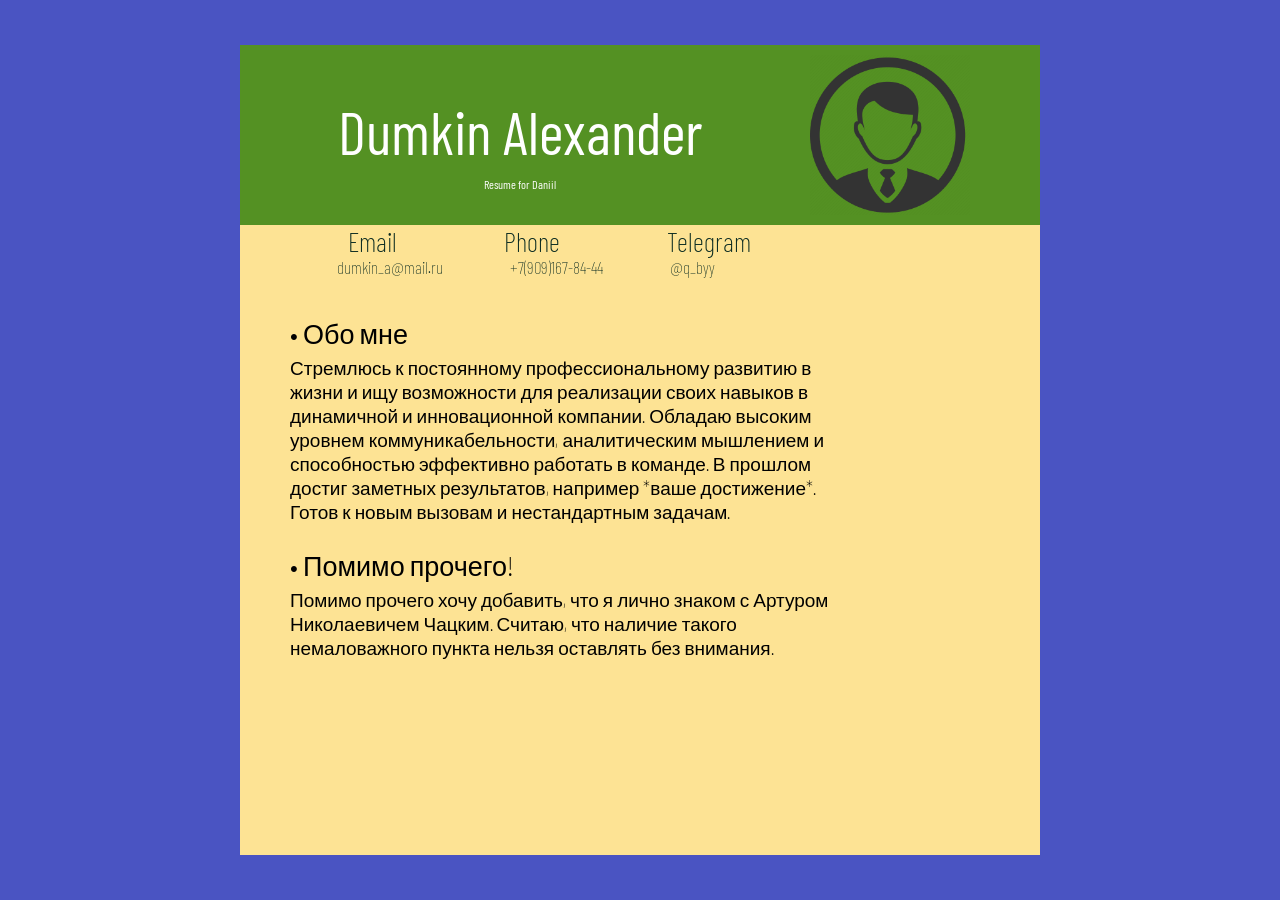
==== index.html @ 77e77ed6 "Резюме" ====
<!DOCTYPE html>
<html lang="en">
<head>
    <meta charset="UTF-8">
    <link rel="stylesheet", href="style.css">
    <meta name="viewport" content="width=device-width, initial-scale=1.0">
    <link rel="preconnect" href="https://fonts.googleapis.com">
    <link rel="preconnect" href="https://fonts.gstatic.com" crossorigin>
    <link href="https://fonts.googleapis.com/css2?family=Barlow+Condensed:wght@100;200;300;400;500&display=swap" rel="stylesheet">

    <title>Резюме</title>
</head>
<!DOCTYPE html>
<html>
<body>  
    <div class="paper" >
        <div class="header">   
            <div class="header-container">
                    <div class="FIO">Dumkin Alexander</div>
                    <div class="underFIO">Resume for Daniil</div>
                    <img class="mainPhoto" src="mainPhoto.jpg" alt="Фото профиля">
            </div>
        </div>

        <div class="contact">
                <div class="nav">
                    <a class="nav-item" href="@">Email</a>
                    <a class="nav-item">Phone</a>
                    <a class="nav-item" href="http://t.me/q_byy">Telegram</a>
                </div>  
                <div class="nav">
                    <a class="nav-item-small">dumkin_a@mail.ru</a>
                    <a class="nav-item-small">+7(909)167-84-44</a>
                    <a class="nav-item-small">@q_byy</a>
                </div>   
        </div>
        <div class="about">• Обо мне</div>
        <div class="aboutText">Стремлюсь к постоянному профессиональному развитию в жизни и ищу возможности для реализации своих навыков в динамичной и инновационной компании. Обладаю высоким уровнем коммуникабельности, аналитическим мышлением и способностью эффективно работать в команде. В прошлом достиг заметных результатов, например *ваше достижение*. Готов к новым вызовам и нестандартным задачам.</div>
        <div class="more">• Помимо прочего!</div>
        <div class="moreText">Помимо прочего хочу добавить, что я лично знаком с Артуром Николаевичем Чацким. Считаю, что наличие такого немаловажного пункта нельзя оставлять без внимания. </div>


        
    </div>
</body>
</html>
---- style.css ----
body {
    margin: 0;
    background: #4a54c2; 
    display: flex;
    justify-content: center;
    align-items: center;
    min-height: 100vh;
    font-family: "Barlow Condensed", sans-serif;
    font-weight: 400;
    font-style: normal;
}
.paper {
    width: 80%; /* Ширина листа */
    max-width: 800px; /* Максимальная ширина */
    min-height: 90vh; /* Высота по содержимому */
    background: #fde394; /* Бежевый цвет бумаги */
    /* padding: 40px 50px; Внутренние отступы */
    position: relative;
}
.header-container{
    background-color: rgb(84, 145, 35);
    width: 100%;
    height: 100%;
}
.mainPhoto{
    display: grid;
    padding: 10px;
    width: 160px;
    /* width: 220px; */
    /* grid-template-columns: 1fr auto;  */
    align-items: center;    
}
.FIO{
    color: white;
    float: left; /* Текст прижат к левому краю */
    font-size: 60px;
    width: 70%;
    margin: 50px 0px 0px 0px;
    text-align: center;
}
.underFIO{
    color: white;
    float: left; /* Текст прижат к левому краю */
    font-size: 12px;
    width: 70%;
    margin: 10px 0px 0px 0px;
    text-align: center;
}
.nav{
    /* text-align: center; x` */
    margin-left: 7%;
}
.nav-item{
    text-align: center;
    font-size: 27px;
    color: rgb(11, 43, 33);
    text-decoration: none;
    font-weight: 200;
    margin: 52px;
    margin-bottom: 1px;
}
.nav-item-small{
    /* text-align: center; */
    font-size: 17px;
    color: rgb(11, 43, 33);
    text-decoration: none;
    font-weight: 100;
    margin: 3%;
    padding: 0px 0px 12px 19px;
}




.about{
    font-family: "Barlow Condensed", sans-serif;
    margin-left: 50px;
    font-size: 27px;
    font-weight: 200;
    padding-top: 5%;
}

.aboutText{
    padding: 5px 190px 5px 50px;
    font-weight: 100;
    font-size: 19px;
}

.more{
    font-family: "Barlow Condensed", sans-serif;
    margin-left: 50px;
    font-size: 27px;
    font-weight: 200;
    padding-top: 20px;
}

.moreText{
    padding: 5px 190px 5px 50px;
    font-weight: 100;
    font-size: 19px;
}
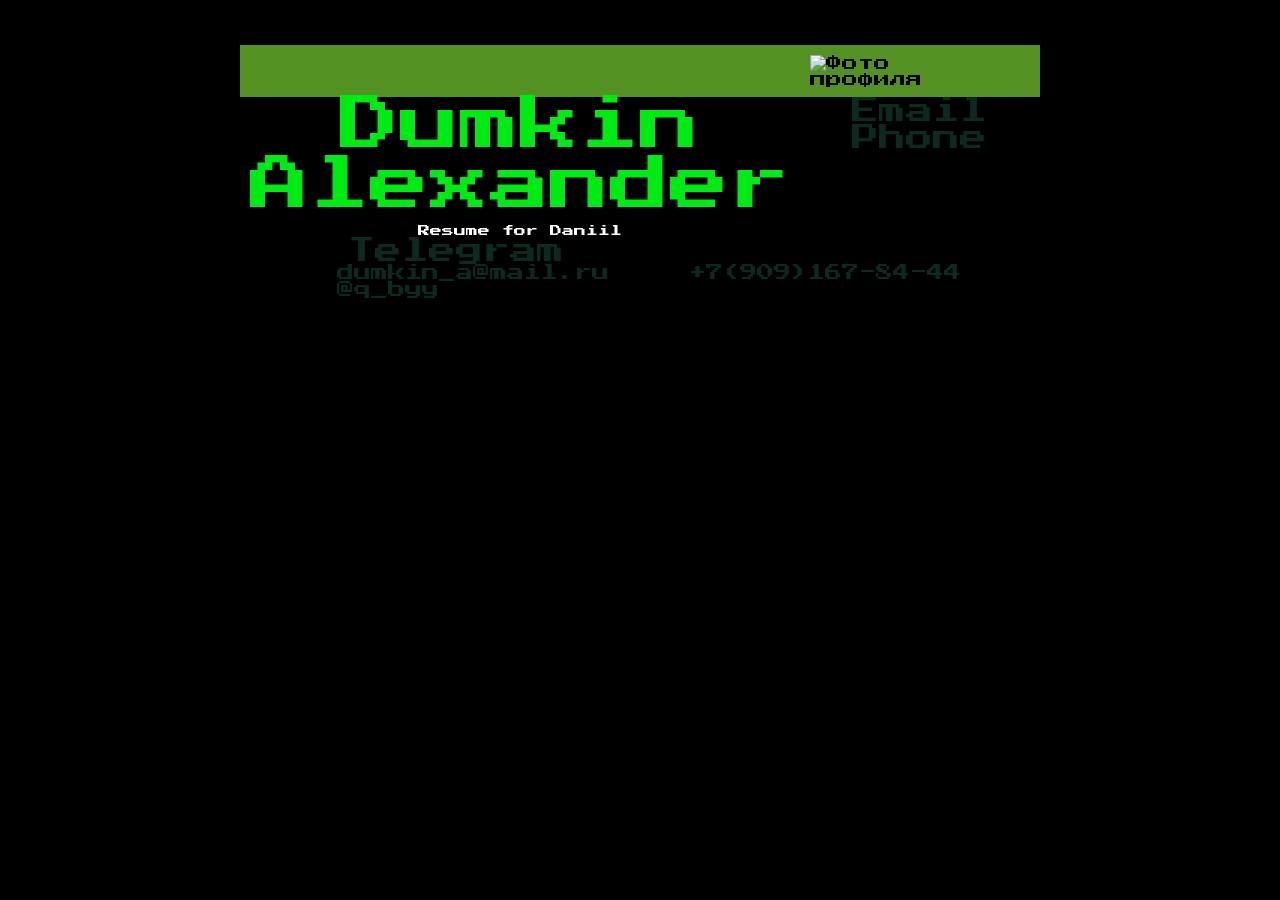
==== commit 9ecbc540: "первая попытка" ====
--- a/index.html
+++ b/index.html
@@ -4,10 +4,12 @@
     <meta charset="UTF-8">
     <link rel="stylesheet", href="style.css">
     <meta name="viewport" content="width=device-width, initial-scale=1.0">
+    <!-- <link rel="preconnect" href="https://fonts.googleapis.com"> -->
+    <!-- <link rel="preconnect" href="https://fonts.gstatic.com" crossorigin> -->
+    <!-- <link href="https://fonts.googleapis.com/css2?family=Barlow+Condensed:wght@100;200;300;400;500&display=swap" rel="stylesheet"> -->
     <link rel="preconnect" href="https://fonts.googleapis.com">
     <link rel="preconnect" href="https://fonts.gstatic.com" crossorigin>
-    <link href="https://fonts.googleapis.com/css2?family=Barlow+Condensed:wght@100;200;300;400;500&display=swap" rel="stylesheet">
-
+    <link href="https://fonts.googleapis.com/css2?family=Barlow+Condensed:wght@400;500&family=Press+Start+2P&display=swap" rel="stylesheet">
     <title>Резюме</title>
 </head>
 <!DOCTYPE html>
--- a/style.css
+++ b/style.css
@@ -1,19 +1,24 @@
 body {
     margin: 0;
-    background: #4a54c2; 
+    background: #000000; 
     display: flex;
     justify-content: center;
     align-items: center;
     min-height: 100vh;
-    font-family: "Barlow Condensed", sans-serif;
+    /* font-family: "Barlow Condensed", sans-serif;
+    font-weight: 400;
+    font-style: normal; */
+
+    font-family: "Press Start 2P", system-ui;
     font-weight: 400;
     font-style: normal;
+    
 }
 .paper {
     width: 80%; /* Ширина листа */
     max-width: 800px; /* Максимальная ширина */
     min-height: 90vh; /* Высота по содержимому */
-    background: #fde394; /* Бежевый цвет бумаги */
+    background: #000000; /* Бежевый цвет бумаги */
     /* padding: 40px 50px; Внутренние отступы */
     position: relative;
 }
@@ -31,12 +36,15 @@
     align-items: center;    
 }
 .FIO{
-    color: white;
+    color: rgb(0, 235, 20);
     float: left; /* Текст прижат к левому краю */
     font-size: 60px;
     width: 70%;
     margin: 50px 0px 0px 0px;
     text-align: center;
+    font-family: "Press Start 2P", system-ui;
+    font-weight: 400;
+    font-style: normal;
 }
 .underFIO{
     color: white;
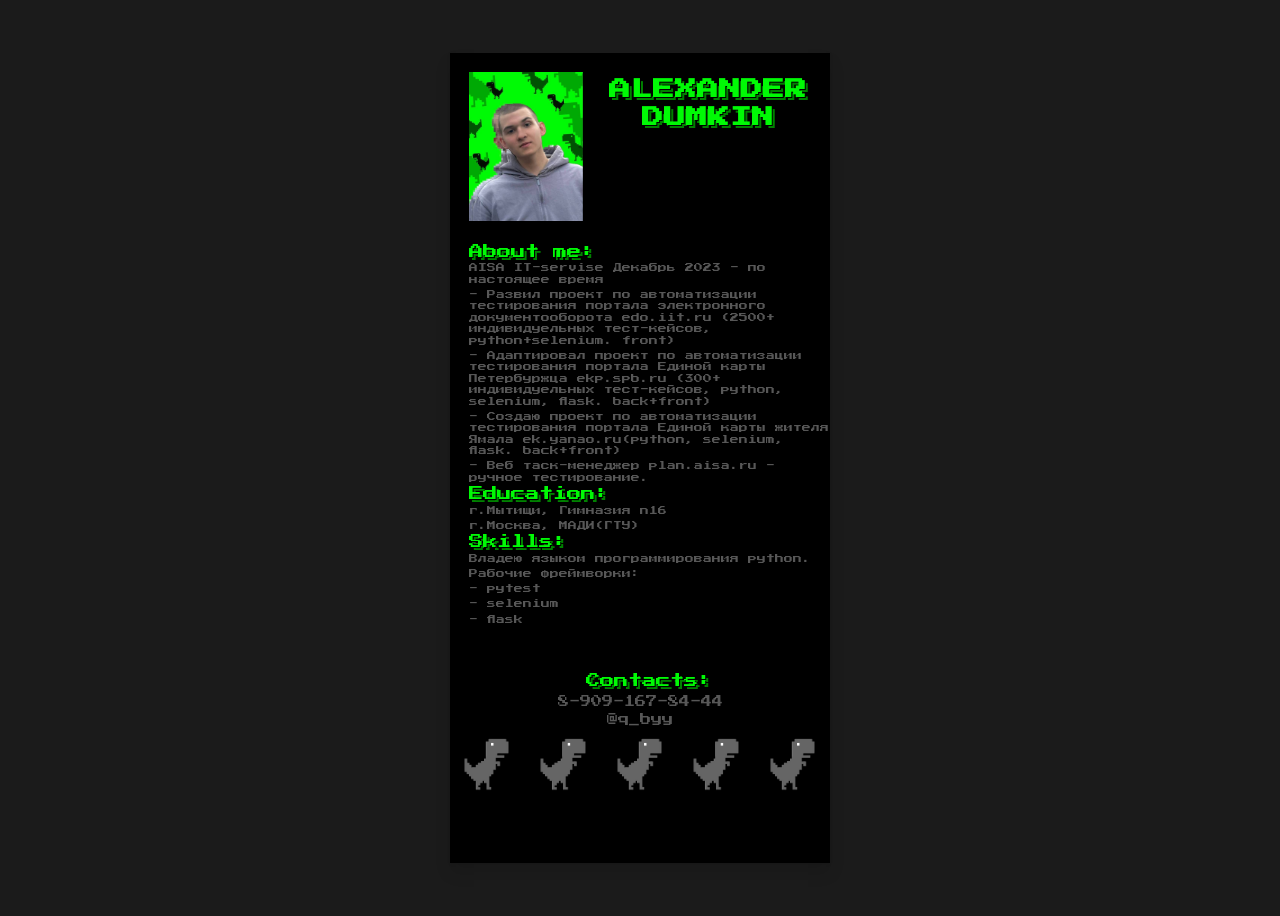
==== commit c43422c4: "rename" ====
--- a/index.html
+++ b/index.html
@@ -2,47 +2,49 @@
 <html lang="en">
 <head>
     <meta charset="UTF-8">
-    <link rel="stylesheet", href="style.css">
+    <link rel="stylesheet", href="stylesV2.css">
     <meta name="viewport" content="width=device-width, initial-scale=1.0">
-    <!-- <link rel="preconnect" href="https://fonts.googleapis.com"> -->
-    <!-- <link rel="preconnect" href="https://fonts.gstatic.com" crossorigin> -->
-    <!-- <link href="https://fonts.googleapis.com/css2?family=Barlow+Condensed:wght@100;200;300;400;500&display=swap" rel="stylesheet"> -->
     <link rel="preconnect" href="https://fonts.googleapis.com">
     <link rel="preconnect" href="https://fonts.gstatic.com" crossorigin>
     <link href="https://fonts.googleapis.com/css2?family=Barlow+Condensed:wght@400;500&family=Press+Start+2P&display=swap" rel="stylesheet">
-    <title>Резюме</title>
+    <title>РезюмеV2</title>
 </head>
-<!DOCTYPE html>
-<html>
-<body>  
+<body>
     <div class="paper" >
-        <div class="header">   
-            <div class="header-container">
-                    <div class="FIO">Dumkin Alexander</div>
-                    <div class="underFIO">Resume for Daniil</div>
-                    <img class="mainPhoto" src="mainPhoto.jpg" alt="Фото профиля">
+          <div class="container">
+              <img src="../images/mainPhoto.jpg" alt="Фото">
+              <div class="text">
+                <h2>ALEXANDER DUMKIN</h2>
             </div>
-        </div>
+          </div>
+          <div class="aboutMe">About me:</div>
+          <div class="text">AISA IT-servise Декабрь 2023 - по настоящее время</div>
+          <div class="text">- Развил проект по автоматизации тестирования портала электронного документооборота edo.iit.ru (2500+ индивидуельных тест-кейсов, python+selenium. front)</div>
+          <div class="text">- Адаптировал проект по автоматизации тестирования портала Единой карты Петербуржца ekp.spb.ru (300+ индивидуельных тест-кейсов, python, selenium, flask. back+front)</div>
+          <div class="text">- Создаю проект по автоматизации тестирования портала Единой карты жителя Ямала ek.yanao.ru(python, selenium, flask. back+front)</div>
+          <div class="text">- Веб таск-менеджер plan.aisa.ru - ручное тестирование. </div>
+          <div class="aboutMe">Education:</div>
+          <div class="text">г.Мытищи, Гимназия n16</div>
+          <div class="text">г.Москва, МАДИ(ГТУ)</div>
+          <div class="aboutMe">Skills:</div>
+          <div class="text">Владею языком программирования python. </div>
+          <div class="text">Рабочие фреймворки:</div>
+          <div class="text">- pytest</div>
+          <div class="text">- selenium</div>
+          <div class="text">- flask</div>
 
-        <div class="contact">
-                <div class="nav">
-                    <a class="nav-item" href="@">Email</a>
-                    <a class="nav-item">Phone</a>
-                    <a class="nav-item" href="http://t.me/q_byy">Telegram</a>
-                </div>  
-                <div class="nav">
-                    <a class="nav-item-small">dumkin_a@mail.ru</a>
-                    <a class="nav-item-small">+7(909)167-84-44</a>
-                    <a class="nav-item-small">@q_byy</a>
-                </div>   
-        </div>
-        <div class="about">• Обо мне</div>
-        <div class="aboutText">Стремлюсь к постоянному профессиональному развитию в жизни и ищу возможности для реализации своих навыков в динамичной и инновационной компании. Обладаю высоким уровнем коммуникабельности, аналитическим мышлением и способностью эффективно работать в команде. В прошлом достиг заметных результатов, например *ваше достижение*. Готов к новым вызовам и нестандартным задачам.</div>
-        <div class="more">• Помимо прочего!</div>
-        <div class="moreText">Помимо прочего хочу добавить, что я лично знаком с Артуром Николаевичем Чацким. Считаю, что наличие такого немаловажного пункта нельзя оставлять без внимания. </div>
+          <div class="contacts">Contacts:</div>
+          <div class="contacts-text">8-909-167-84-44</div>
+          <div class="contacts-text">@q_byy</div>
+          <div class="dino-container">
+            <img src="../images/dino.png" alt="Динозаврики">
+            <img src="../images/dino.png" alt="Динозаврики">
+            <img src="../images/dino.png" alt="Динозаврики">
+            <img src="../images/dino.png" alt="Динозаврики">
+            <img src="../images/dino.png" alt="Динозаврики">
+          </div>
+    </div>
+</body>
+</html>
 
 
-        
-    </div>
-</body>
-</html>
--- a/stylesV2.css
+++ b/stylesV2.css
@@ -0,0 +1,96 @@
+.paper {
+            width: 30%;
+            height: 90%;
+            background: rgb(0, 0, 0);
+            box-shadow: 
+                0 1px 3px rgba(0,0,0,0.1), /* Тень от листа */
+                0 10px 15px rgba(0,0,0,0.1); /* Тень под листом */
+            position: relative;
+        }
+body {
+            background: #1b1b1b; /* Цвет стола */
+            display: flex;
+            justify-content: center;
+            align-items: center;
+            height: 100vh;
+            font-family: Arial;
+        }
+
+.container {
+            display: flex;
+            gap: 0; /* расстояние между картинкой и текстом */
+            margin-bottom: 20px; /* отступ от следующего блока */
+        }
+
+.container img {
+            width: 30%;
+            padding-left: 5%;
+            padding-top: 5%;
+        }
+
+.container .text {
+            font-size: 90%;
+            font-family: "Press Start 2P", system-ui;
+            line-height: 1.3;
+            text-shadow: 1px 1px black, 3px 3px green;
+            color: #00fa05;
+            text-align:center;
+            padding-left: 1%;
+            padding-top: 1%;
+        }
+
+.aboutMe {
+            font-size: 90%;
+            font-family: "Press Start 2P", system-ui;
+            text-shadow: 1px 1px black, 3px 3px green;
+            color: #00fa05;
+            text-align:left;
+            padding-left: 5%;
+            padding-top: 1%;
+        }
+
+.text {
+            font-size: 55%;
+            font-family: "Press Start 2P", system-ui;
+            color: #575757;
+            text-align:left;
+            padding-left: 5%;
+            padding-top: 1%;
+            line-height: 1.3;
+      }
+
+.contacts{
+            font-size: 90%;
+            font-family: "Press Start 2P", system-ui;
+            text-shadow: 1px 1px black, 3px 3px green;
+            color: #00fa05;
+            text-align: center;
+            padding-left: 5%;
+            padding-top: 13%;
+}
+
+.contacts-text{
+            font-size: 70%;
+            font-family: "Press Start 2P", system-ui;
+            color: #575757;
+            text-align: center;
+            padding-top: 2%;
+
+}
+
+
+
+.dino-container img{
+  display: flex;
+  object-position: bottom
+}
+
+.dino-container img{
+  width: 13%;
+  display: inline-block;
+  padding-top: 2%;
+  /* padding-left: 5%; */
+  margin-left: 3%;
+  margin-right: 3%;
+}
+
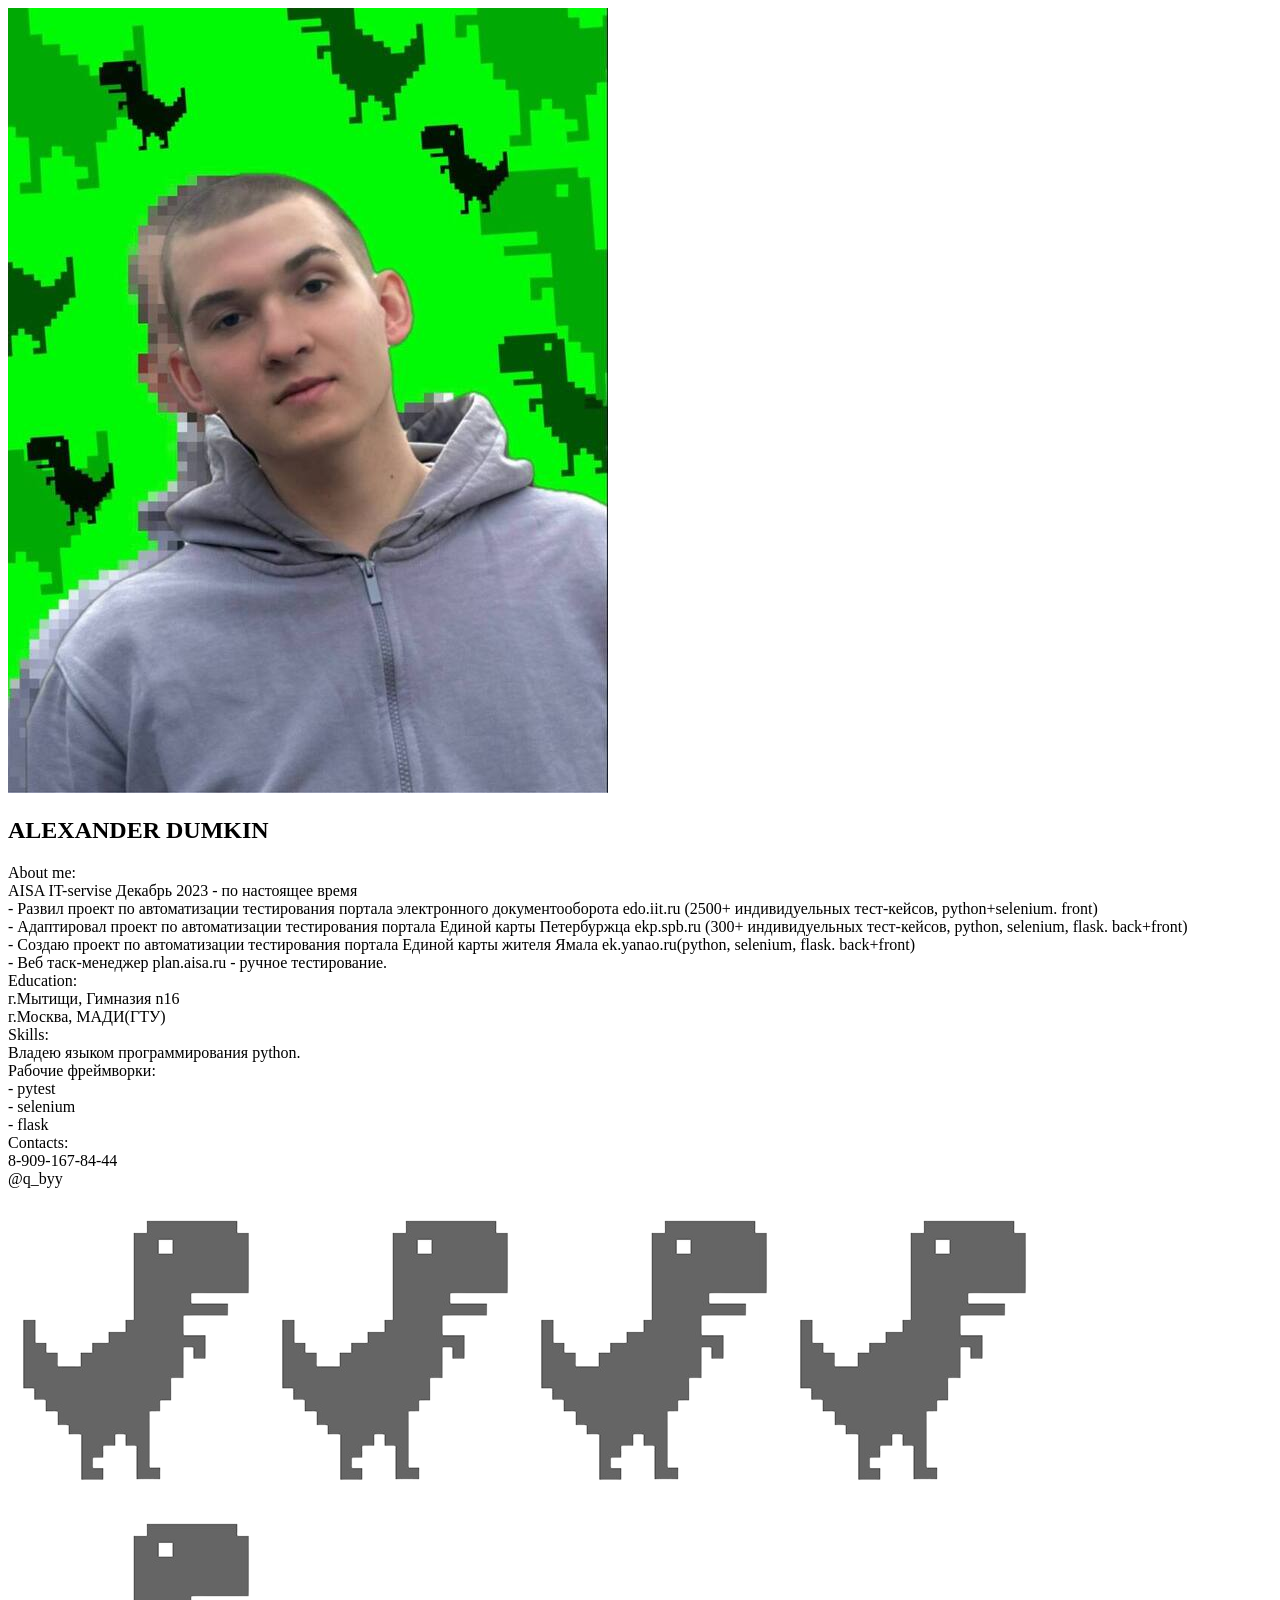
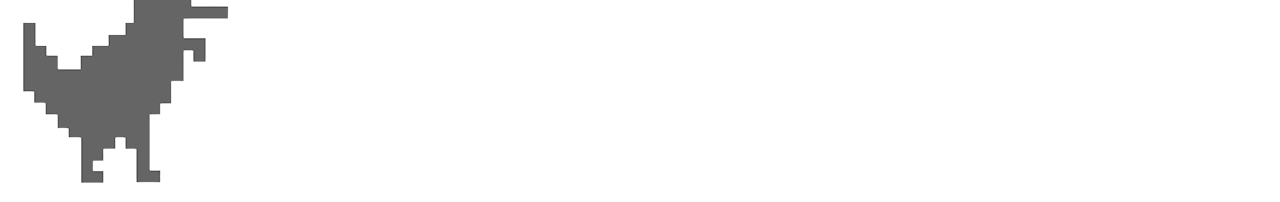
==== commit 98e49731: "Update index.html" ====
--- a/index.html
+++ b/index.html
@@ -2,7 +2,7 @@
 <html lang="en">
 <head>
     <meta charset="UTF-8">
-    <link rel="stylesheet", href="stylesV2.css">
+    <link rel="stylesheet", href="styles.css">
     <meta name="viewport" content="width=device-width, initial-scale=1.0">
     <link rel="preconnect" href="https://fonts.googleapis.com">
     <link rel="preconnect" href="https://fonts.gstatic.com" crossorigin>
@@ -12,7 +12,7 @@
 <body>
     <div class="paper" >
           <div class="container">
-              <img src="../images/mainPhoto.jpg" alt="Фото">
+              <img src="images/mainPhoto.jpg" alt="Фото">
               <div class="text">
                 <h2>ALEXANDER DUMKIN</h2>
             </div>
@@ -37,11 +37,11 @@
           <div class="contacts-text">8-909-167-84-44</div>
           <div class="contacts-text">@q_byy</div>
           <div class="dino-container">
-            <img src="../images/dino.png" alt="Динозаврики">
-            <img src="../images/dino.png" alt="Динозаврики">
-            <img src="../images/dino.png" alt="Динозаврики">
-            <img src="../images/dino.png" alt="Динозаврики">
-            <img src="../images/dino.png" alt="Динозаврики">
+            <img src="images/dino.png" alt="Динозаврики">
+            <img src="images/dino.png" alt="Динозаврики">
+            <img src="images/dino.png" alt="Динозаврики">
+            <img src="images/dino.png" alt="Динозаврики">
+            <img src="images/dino.png" alt="Динозаврики">
           </div>
     </div>
 </body>
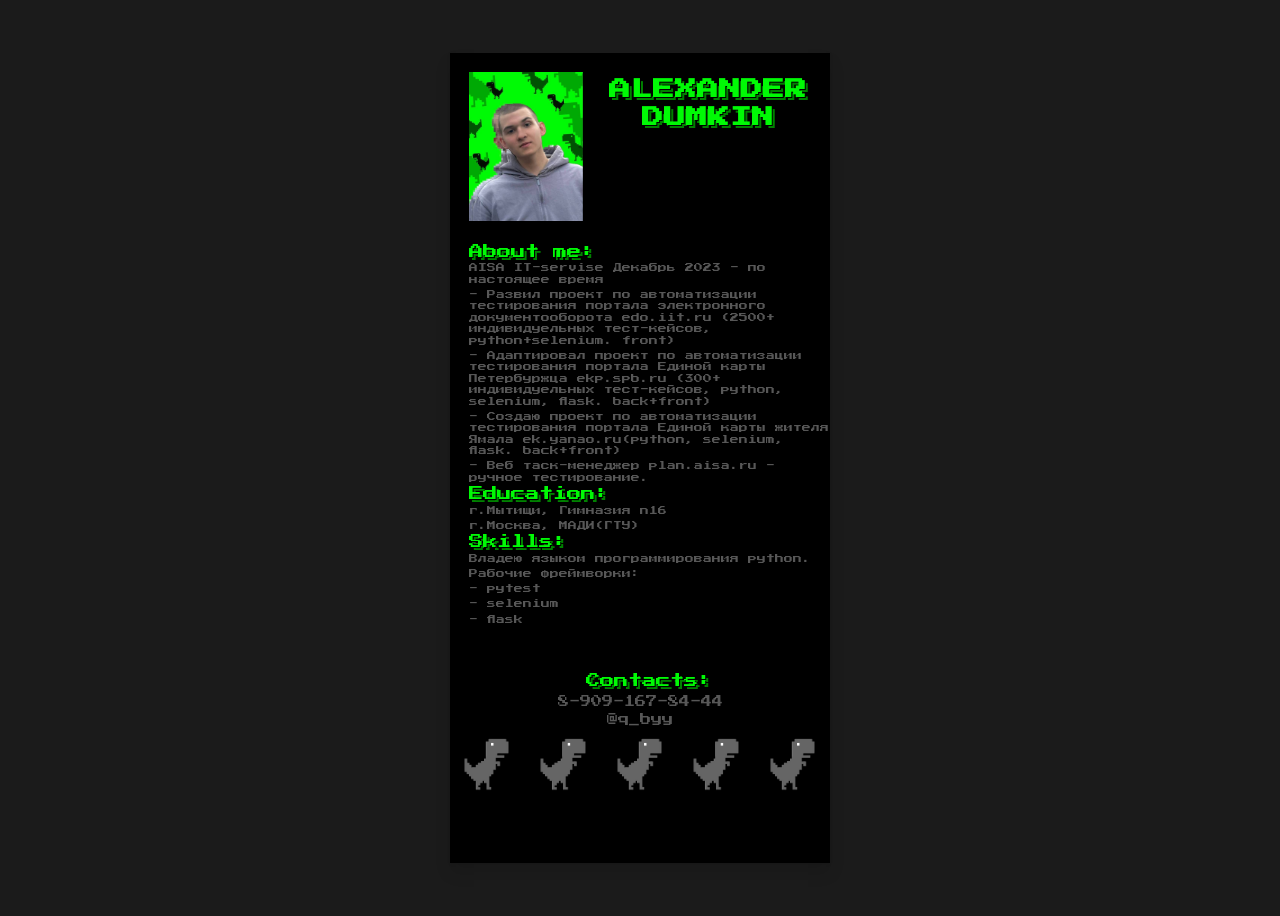
==== commit 93ef831e: "Update index.html" ====
--- a/index.html
+++ b/index.html
@@ -2,7 +2,7 @@
 <html lang="en">
 <head>
     <meta charset="UTF-8">
-    <link rel="stylesheet", href="styles.css">
+    <link rel="stylesheet", href="style.css">
     <meta name="viewport" content="width=device-width, initial-scale=1.0">
     <link rel="preconnect" href="https://fonts.googleapis.com">
     <link rel="preconnect" href="https://fonts.gstatic.com" crossorigin>
--- a/style.css
+++ b/style.css
@@ -0,0 +1,96 @@
+.paper {
+            width: 30%;
+            height: 90%;
+            background: rgb(0, 0, 0);
+            box-shadow: 
+                0 1px 3px rgba(0,0,0,0.1), /* Тень от листа */
+                0 10px 15px rgba(0,0,0,0.1); /* Тень под листом */
+            position: relative;
+        }
+body {
+            background: #1b1b1b; /* Цвет стола */
+            display: flex;
+            justify-content: center;
+            align-items: center;
+            height: 100vh;
+            font-family: Arial;
+        }
+
+.container {
+            display: flex;
+            gap: 0; /* расстояние между картинкой и текстом */
+            margin-bottom: 20px; /* отступ от следующего блока */
+        }
+
+.container img {
+            width: 30%;
+            padding-left: 5%;
+            padding-top: 5%;
+        }
+
+.container .text {
+            font-size: 90%;
+            font-family: "Press Start 2P", system-ui;
+            line-height: 1.3;
+            text-shadow: 1px 1px black, 3px 3px green;
+            color: #00fa05;
+            text-align:center;
+            padding-left: 1%;
+            padding-top: 1%;
+        }
+
+.aboutMe {
+            font-size: 90%;
+            font-family: "Press Start 2P", system-ui;
+            text-shadow: 1px 1px black, 3px 3px green;
+            color: #00fa05;
+            text-align:left;
+            padding-left: 5%;
+            padding-top: 1%;
+        }
+
+.text {
+            font-size: 55%;
+            font-family: "Press Start 2P", system-ui;
+            color: #575757;
+            text-align:left;
+            padding-left: 5%;
+            padding-top: 1%;
+            line-height: 1.3;
+      }
+
+.contacts{
+            font-size: 90%;
+            font-family: "Press Start 2P", system-ui;
+            text-shadow: 1px 1px black, 3px 3px green;
+            color: #00fa05;
+            text-align: center;
+            padding-left: 5%;
+            padding-top: 13%;
+}
+
+.contacts-text{
+            font-size: 70%;
+            font-family: "Press Start 2P", system-ui;
+            color: #575757;
+            text-align: center;
+            padding-top: 2%;
+
+}
+
+
+
+.dino-container img{
+  display: flex;
+  object-position: bottom
+}
+
+.dino-container img{
+  width: 13%;
+  display: inline-block;
+  padding-top: 2%;
+  /* padding-left: 5%; */
+  margin-left: 3%;
+  margin-right: 3%;
+}
+
